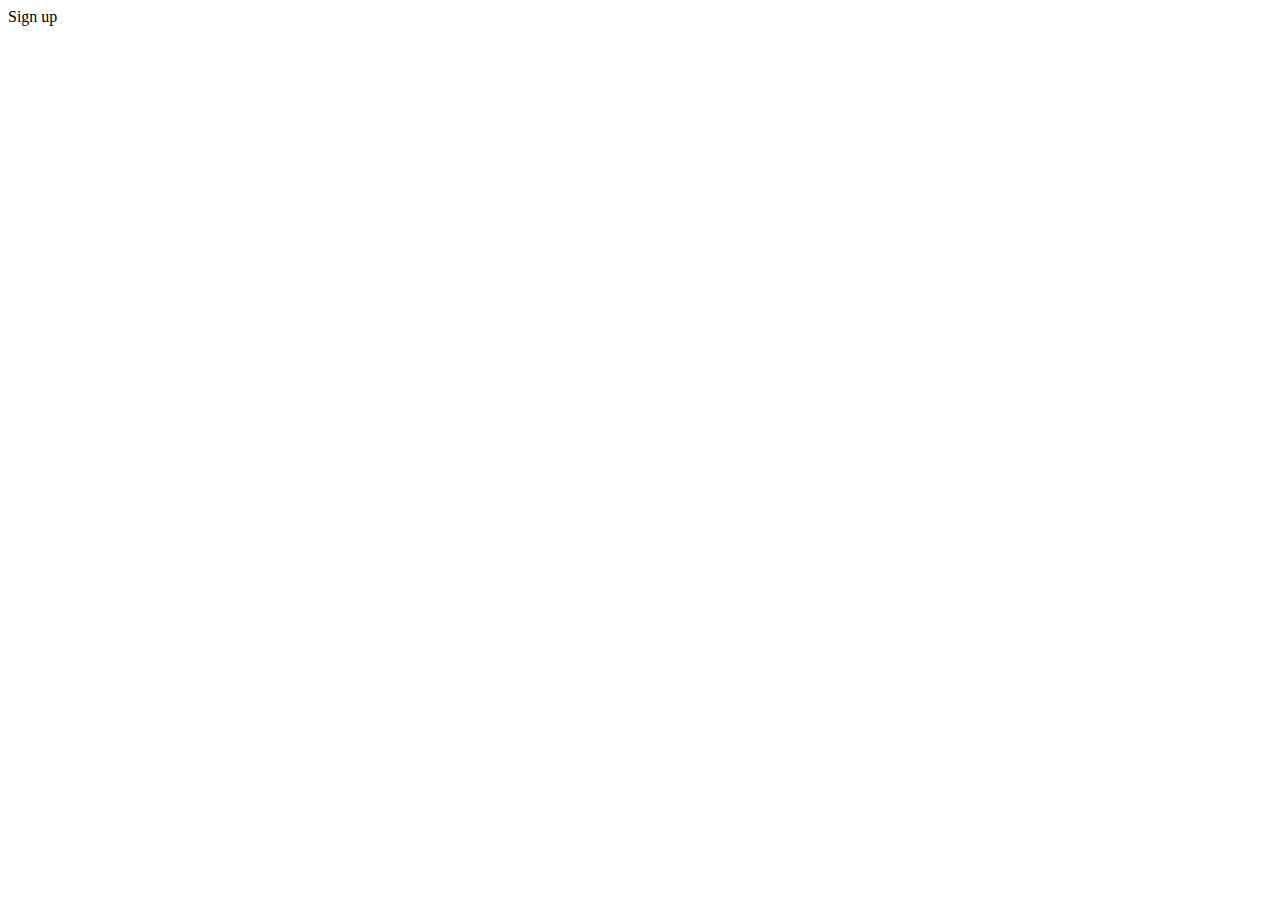
==== index.html @ c43a3894 "commit" ====
<!DOCTYPE html>
<html lang="en">
<head>
    <meta charset="UTF-8">
    <meta name="viewport" content="width=device-width, initial-scale=1.0">
    <title>Sign up</title>
</head>
<body>
    Sign up
</body>
</html>
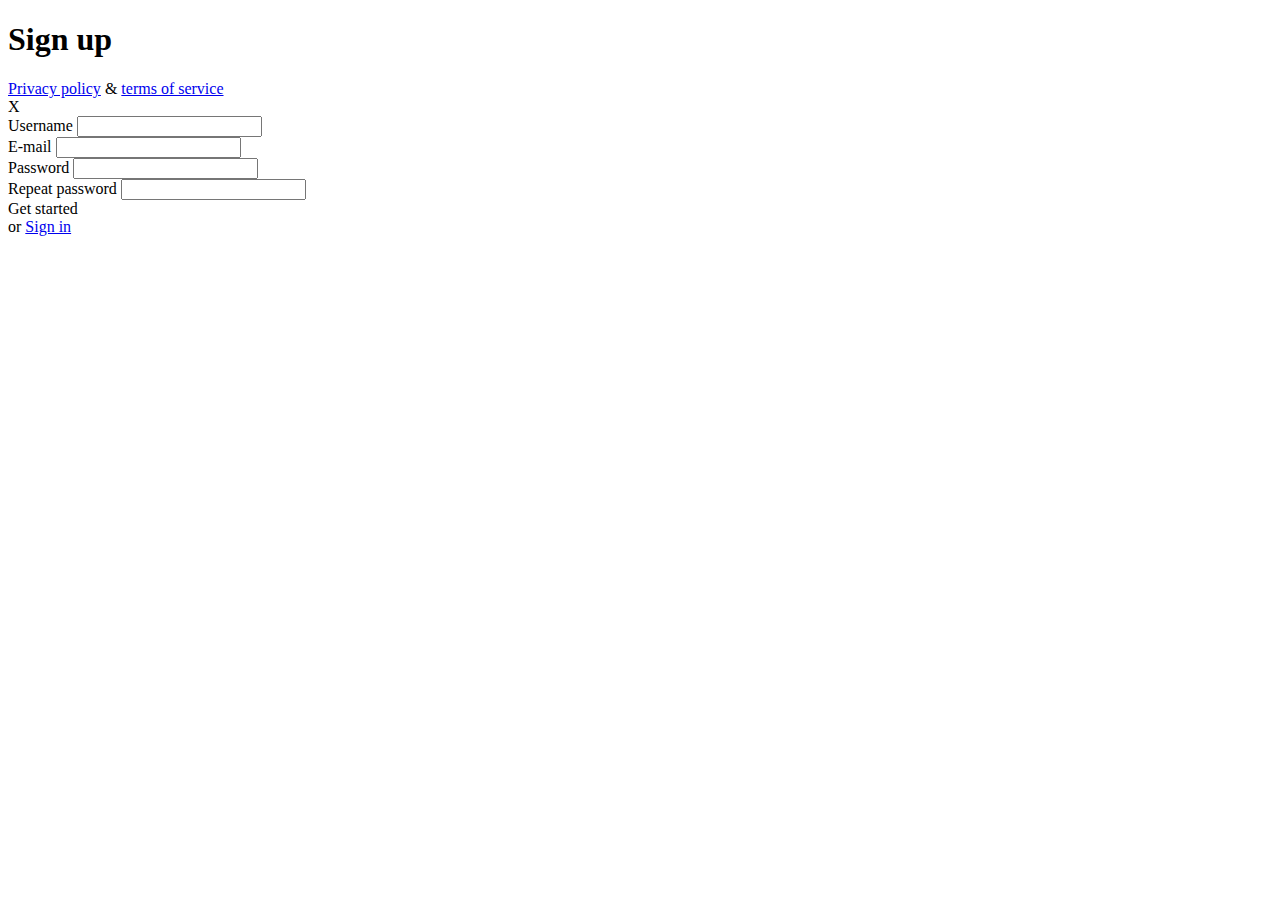
==== commit bb60ef77: "HTML structure" ====
--- a/index.html
+++ b/index.html
@@ -6,6 +6,41 @@
     <title>Sign up</title>
 </head>
 <body>
-    Sign up
+    <main>
+        <div>
+            <h1>Sign up</h1>
+            <footer>
+                <a href="#">Privacy policy</a>
+                <span>&amp;</span>
+                <a href="#">terms of service</a>
+            </footer>
+        </div>
+        <div>
+            <div>X</div>
+            <form>
+                <div>
+                    <label for="username">Username</label>
+                    <input id="username" type="text">
+                </div>
+                <div>
+                    <label for="email">E-mail</label>
+                    <input id="email" type="email">
+                </div>
+                <div>
+                    <label for="pass">Password</label>
+                    <input id="pass" type="password">
+                </div>
+                <div>
+                    <label for="repass">Repeat password</label>
+                    <input id="repass" type="password">
+                </div>
+                <div>
+                    <div>Get started</div>
+                    <span>or</span>
+                    <a href="#">Sign in</a>
+                </div>
+            </form>
+        </div>
+    </main>
 </body>
 </html>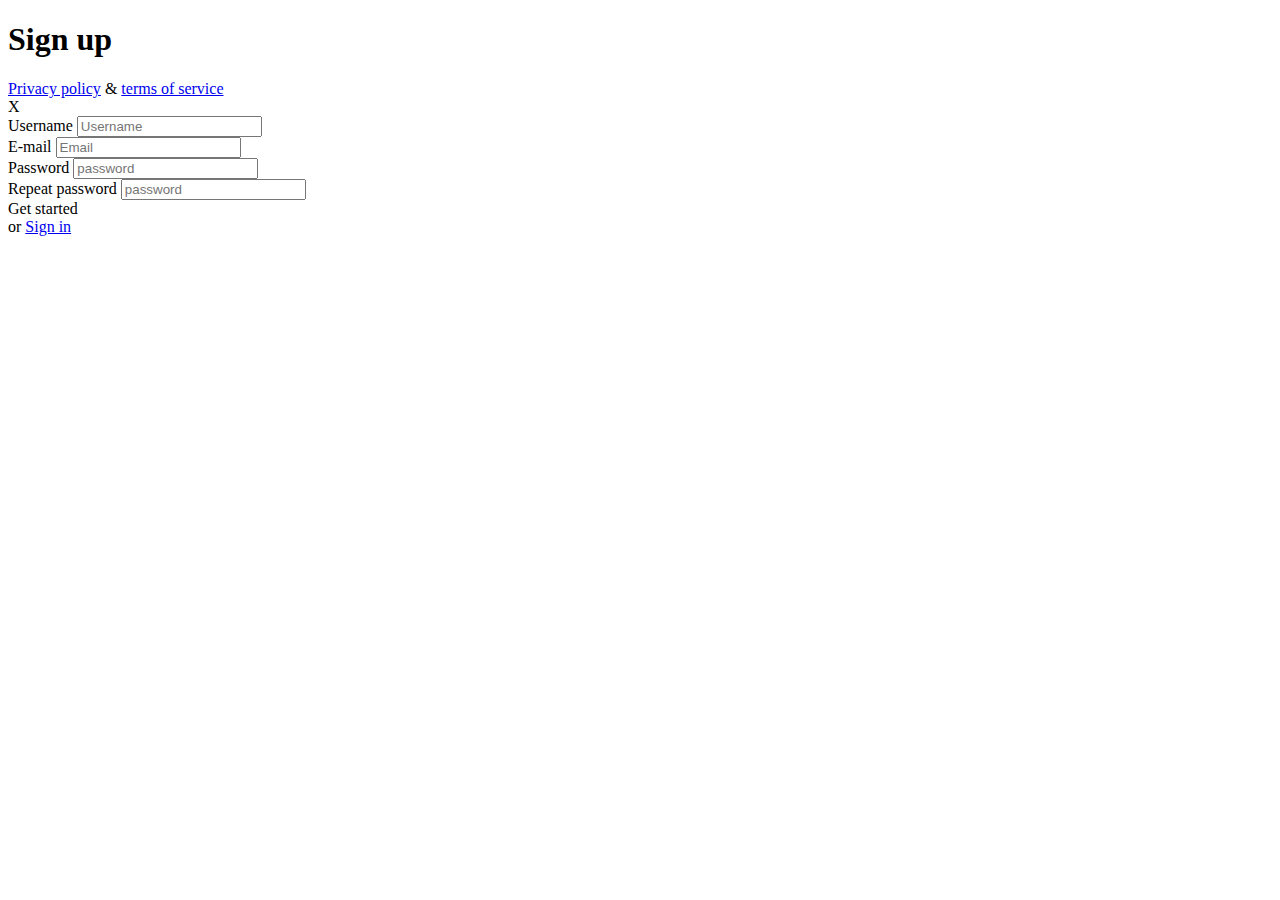
==== commit ae680e27: "input placeholder values" ====
--- a/index.html
+++ b/index.html
@@ -20,19 +20,19 @@
             <form>
                 <div>
                     <label for="username">Username</label>
-                    <input id="username" type="text">
+                    <input id="username" type="text" placeholder="Username">
                 </div>
                 <div>
                     <label for="email">E-mail</label>
-                    <input id="email" type="email">
+                    <input id="email" type="email" placeholder="Email">
                 </div>
                 <div>
                     <label for="pass">Password</label>
-                    <input id="pass" type="password">
+                    <input id="pass" type="password" placeholder="password">
                 </div>
                 <div>
                     <label for="repass">Repeat password</label>
-                    <input id="repass" type="password">
+                    <input id="repass" type="password" placeholder="password">
                 </div>
                 <div>
                     <div>Get started</div>
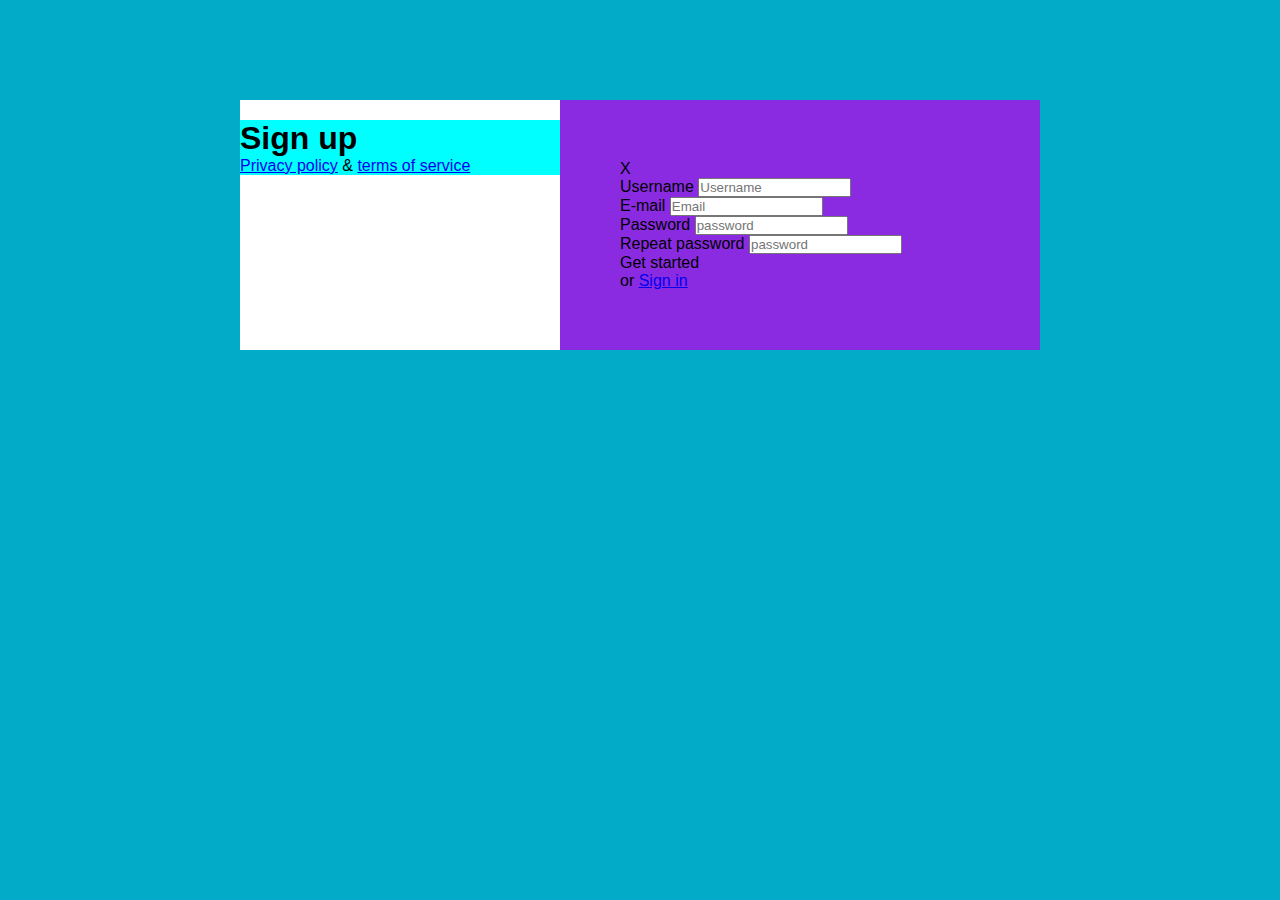
==== commit 7dd6b419: "Basic css structure" ====
--- a/index.html
+++ b/index.html
@@ -4,40 +4,47 @@
     <meta charset="UTF-8">
     <meta name="viewport" content="width=device-width, initial-scale=1.0">
     <title>Sign up</title>
+    <!-- components -->
+    <link rel="stylesheet" href="./css/reset.css">
+    <link rel="stylesheet" href="./css/button.css">
+    <link rel="stylesheet" href="./css/form.css">
+    <!-- custom -->
+    <link rel="stylesheet" href="./css/custom.css">
+
 </head>
 <body>
-    <main>
-        <div>
-            <h1>Sign up</h1>
-            <footer>
-                <a href="#">Privacy policy</a>
-                <span>&amp;</span>
-                <a href="#">terms of service</a>
+    <main class="container">
+        <div class="left-column">
+            <h1 class="page-title">Sign up</h1>
+            <footer class="bottom-links">
+                <a class="link" href="#">Privacy policy</a>
+                <span class="text">&amp;</span>
+                <a class="link" href="#">terms of service</a>
             </footer>
         </div>
-        <div>
-            <div>X</div>
-            <form>
-                <div>
-                    <label for="username">Username</label>
-                    <input id="username" type="text" placeholder="Username">
+        <div class="right-column">
+            <div class="close">X</div>
+            <form class="form">
+                <div class="form-row">
+                    <label class="label" for="username">Username</label>
+                    <input class="input" id="username" type="text" placeholder="Username">
                 </div>
-                <div>
-                    <label for="email">E-mail</label>
-                    <input id="email" type="email" placeholder="Email">
+                <div class="form-row">
+                    <label class="label" for="email">E-mail</label>
+                    <input class="input" id="email" type="email" placeholder="Email">
                 </div>
-                <div>
-                    <label for="pass">Password</label>
-                    <input id="pass" type="password" placeholder="password">
+                <div class="form-row">
+                    <label class="label" for="pass">Password</label>
+                    <input class="input" id="pass" type="password" placeholder="password">
                 </div>
-                <div>
-                    <label for="repass">Repeat password</label>
-                    <input id="repass" type="password" placeholder="password">
+                <div class="form-row">
+                    <label class="label" for="repass">Repeat password</label>
+                    <input class="input" id="repass" type="password" placeholder="password">
                 </div>
-                <div>
-                    <div>Get started</div>
-                    <span>or</span>
-                    <a href="#">Sign in</a>
+                <div class="form-row">
+                    <div class="btn">Get started</div>
+                    <span class="text">or</span>
+                    <a class="link" href="#">Sign in</a>
                 </div>
             </form>
         </div>
--- a/css/custom.css
+++ b/css/custom.css
@@ -0,0 +1,49 @@
+body {
+    background-color: #02ACC9;
+}
+    .container {
+        display: inline-block;
+        width: 800px;
+        background-color:white;
+        margin-top:100px;
+        margin-left: calc((100% - 800px) / 2);
+    }
+        .left-column {
+            display:inline-block;
+            width:40%;
+            float:left;
+            margin-top:20px;
+            background-color: aqua;
+        }
+            .page-title {
+            }
+            .bottom-links {
+            }
+                .bottom-links > .link {
+                }
+                .bottom-links > .text {
+                }
+        .right-column {
+            display:inline-block;
+            /* width: calc(60% - 120px); */
+            width:60%;
+            float:left;
+            padding:60px;
+            background-color: blueviolet;
+        }
+            .close {
+            }
+            .form {
+            }
+                .form-row {
+                }
+                    .label {
+                    }
+                    .input {
+                    }
+                    .btn {
+                    }
+                    .form-row > .text {
+                    }
+                    .form-row > .link {
+                    }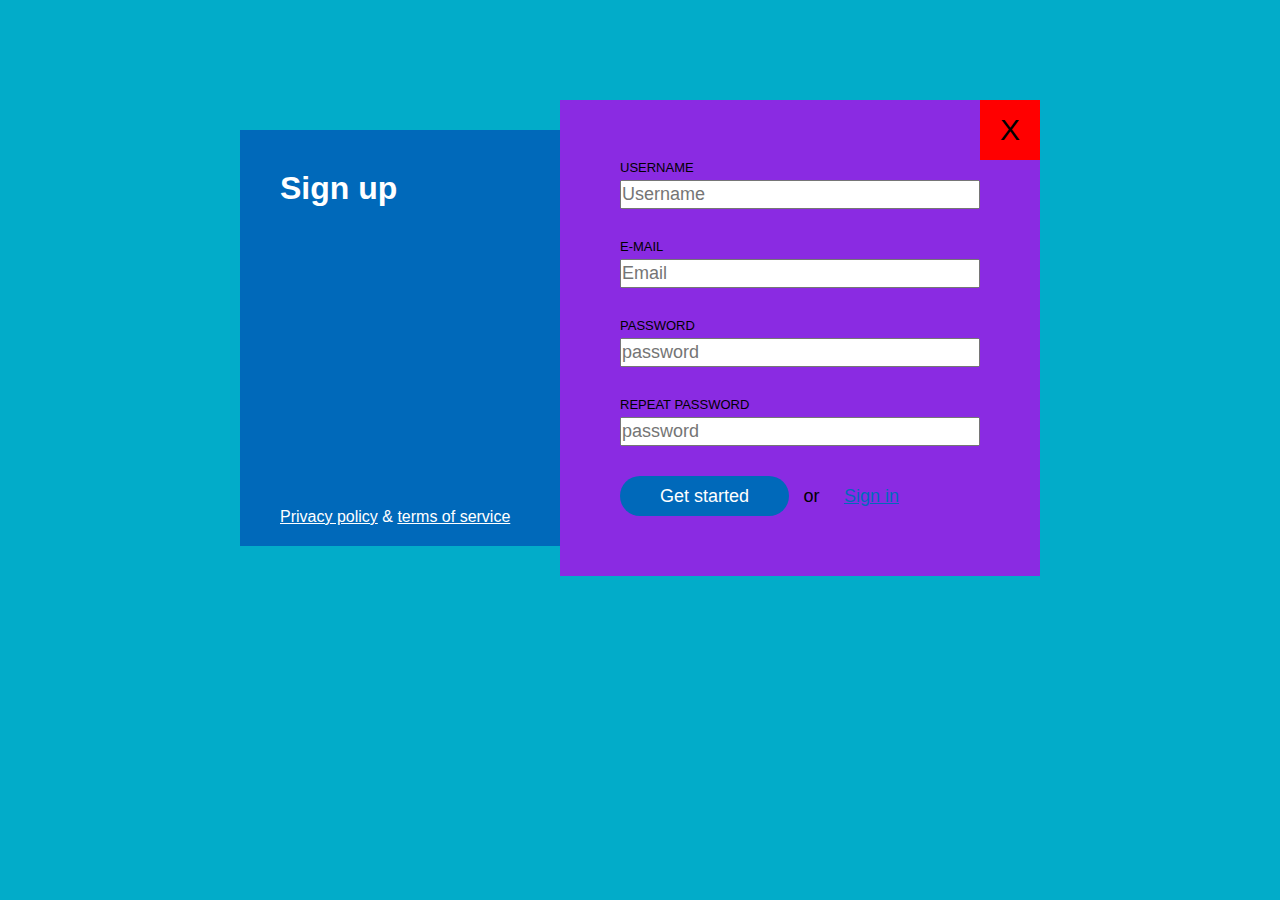
==== commit 2b0747ab: "Position relative-absolute" ====
--- a/index.html
+++ b/index.html
@@ -4,8 +4,9 @@
     <meta charset="UTF-8">
     <meta name="viewport" content="width=device-width, initial-scale=1.0">
     <title>Sign up</title>
+    <!-- reset -->
+    <link rel="stylesheet" href="./css/reset.css">
     <!-- components -->
-    <link rel="stylesheet" href="./css/reset.css">
     <link rel="stylesheet" href="./css/button.css">
     <link rel="stylesheet" href="./css/form.css">
     <!-- custom -->
--- a/css/button.css
+++ b/css/button.css
@@ -0,0 +1,11 @@
+.btn {
+    display: inline-block;
+    padding: 10px;
+    padding-left: 40px;
+    padding-right: 40px;
+    line-height: 20px;
+    font-size: 18px;
+    border-radius: 20px;
+    background-color:#0069BA;
+    color:#fff;
+}--- a/css/form.css
+++ b/css/form.css
@@ -0,0 +1,39 @@
+.form {
+    display: inline-block;
+    width: 100%;
+}
+    .form-row {
+        display:inline-block;
+        width: 100%;
+        margin-bottom: 30px;
+    }
+        .form-row:last-of-type {
+            margin-bottom: 0;
+        }
+        .label {
+            display:inline-block;
+            width: 100%;
+            margin-bottom: 5px;
+            font-size: 13px;
+            line-height: 15px;
+            text-transform: uppercase;
+        }
+        .input {
+            display:inline-block;
+            width: 100%;
+            font-size: 18px;
+            line-height: 25px;
+        }
+        .form-row > .text {
+            display: inline-block;
+            padding: 10px;
+            line-height: 20px;
+            font-size: 18px;
+        }
+        .form-row > .link {
+            display: inline-block;
+            padding: 10px;
+            line-height: 20px;
+            font-size: 18px;
+            color:#0069BA
+        }--- a/css/custom.css
+++ b/css/custom.css
@@ -4,46 +4,56 @@
     .container {
         display: inline-block;
         width: 800px;
-        background-color:white;
-        margin-top:100px;
+        margin-top: 100px;
         margin-left: calc((100% - 800px) / 2);
+        position:relative;
     }
         .left-column {
-            display:inline-block;
-            width:40%;
-            float:left;
-            margin-top:20px;
-            background-color: aqua;
+            display: inline-block;
+            width: 40%;
+            padding: 40px;
+            padding-bottom: 20px;
+            background-color:#0069BA;
+            color: #fff;
+            position:absolute;
+            top:30px;
+            bottom:30px;
         }
             .page-title {
+                display: inline-block;
+                width: 100%;
             }
             .bottom-links {
+                display: inline-block;
+                width: 100%;
+                position: absolute;
+                bottom:20px;
+                left: 40px;
+                right:40px;
             }
                 .bottom-links > .link {
+                    color:#fff;
                 }
                 .bottom-links > .text {
                 }
         .right-column {
             display:inline-block;
             /* width: calc(60% - 120px); */
-            width:60%;
-            float:left;
-            padding:60px;
+            width: 60%;
+            float: right;
+            padding: 60px;
             background-color: blueviolet;
+            position:relative;
         }
             .close {
-            }
-            .form {
-            }
-                .form-row {
-                }
-                    .label {
-                    }
-                    .input {
-                    }
-                    .btn {
-                    }
-                    .form-row > .text {
-                    }
-                    .form-row > .link {
-                    }+                display: inline-block;
+                width:60px;
+                line-height:60px;
+                text-align:center;
+                font-size: 30px;
+                float:right;
+                position:absolute;
+                top: 0;
+                right:0;
+                background:red;
+            }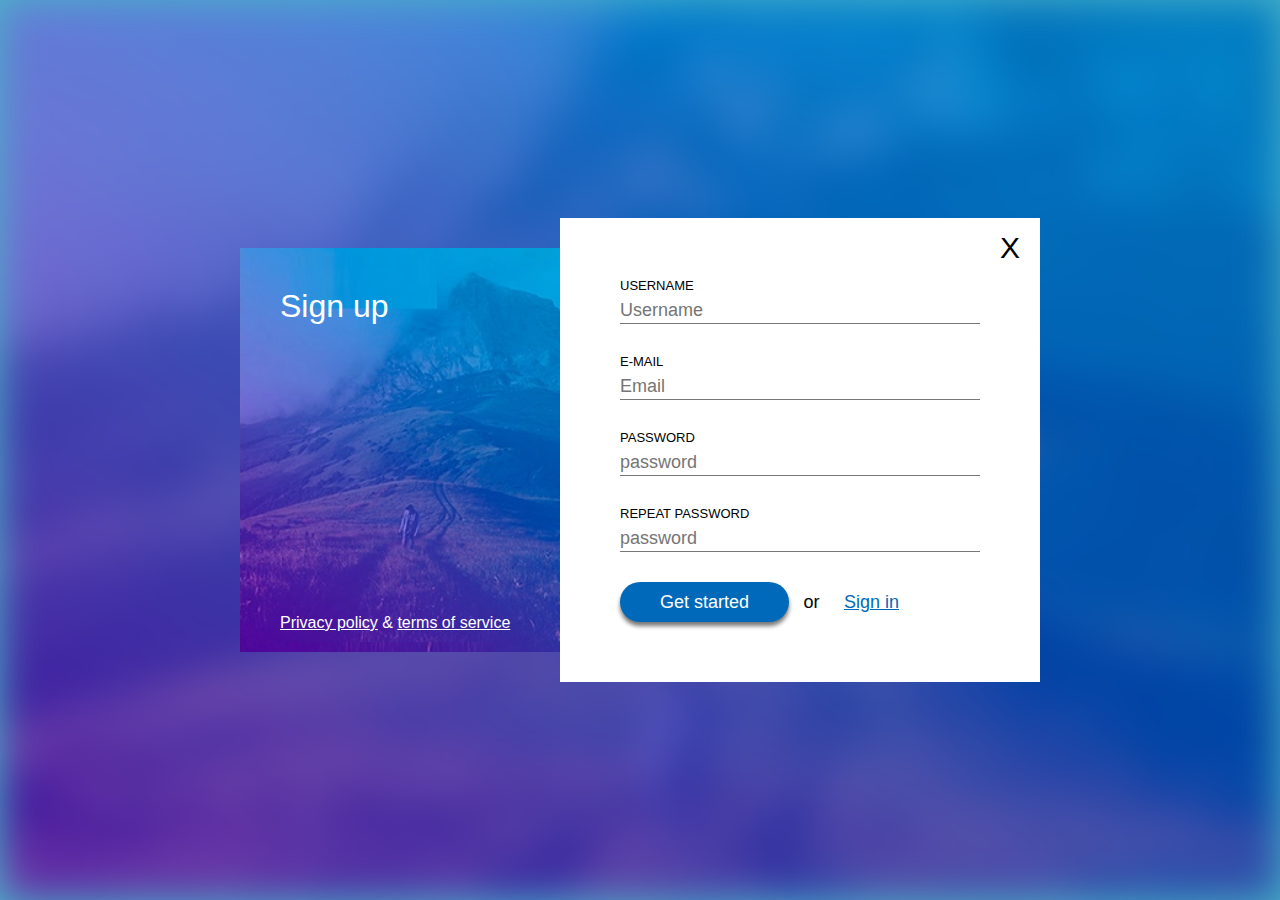
==== commit 9656341c: "Background image and position center" ====
--- a/index.html
+++ b/index.html
@@ -14,6 +14,7 @@
 
 </head>
 <body>
+    <div class="background"></div>
     <main class="container">
         <div class="left-column">
             <h1 class="page-title">Sign up</h1>
--- a/css/button.css
+++ b/css/button.css
@@ -8,4 +8,9 @@
     border-radius: 20px;
     background-color:#0069BA;
     color:#fff;
-}+    box-shadow: 0 4px 4px #0008;
+}
+    .btn:hover {
+        box-shadow: 0 4px 8px #000;
+        cursor: pointer;
+    }--- a/css/form.css
+++ b/css/form.css
@@ -23,6 +23,12 @@
             width: 100%;
             font-size: 18px;
             line-height: 25px;
+            border: none;
+            border-bottom: 1px solid #777;
+        }
+        .input:focus {
+            outline: 2px solid #0069BA;
+            /* outline: none; */
         }
         .form-row > .text {
             display: inline-block;
@@ -36,4 +42,8 @@
             line-height: 20px;
             font-size: 18px;
             color:#0069BA
+        }
+        .form-row > .link:hover {
+            color: red;
+            text-transform: uppercase;
         }--- a/css/custom.css
+++ b/css/custom.css
@@ -1,12 +1,22 @@
 body {
-    background-color: #02ACC9;
+    background-color: #4BB3C9;
 }
+    .background {
+        height: 100vh;
+        background-image: url(../img/kalnas.jpg);
+        background-repeat: no-repeat;
+        background-size: cover;
+        background-position: center;
+        filter: blur(20px);
+    }
     .container {
         display: inline-block;
         width: 800px;
-        margin-top: 100px;
-        margin-left: calc((100% - 800px) / 2);
-        position:relative;
+        position: absolute;
+        /* top: calc((100% - 800px) / 2); */
+        top:50%;
+        left: 50%;
+        transform: translate(-50%, -50%);
     }
         .left-column {
             display: inline-block;
@@ -14,22 +24,27 @@
             padding: 40px;
             padding-bottom: 20px;
             background-color:#0069BA;
+            background-image: url(../img/kalnas.jpg);
+            background-repeat: no-repeat;
+            background-size: cover;
+            background-position: center;
             color: #fff;
-            position:absolute;
-            top:30px;
-            bottom:30px;
+            position: absolute;
+            top: 30px;
+            bottom: 30px;
         }
             .page-title {
                 display: inline-block;
                 width: 100%;
+                font-weight: normal;
             }
             .bottom-links {
                 display: inline-block;
                 width: 100%;
                 position: absolute;
-                bottom:20px;
+                bottom: 20px;
                 left: 40px;
-                right:40px;
+                right: 40px;
             }
                 .bottom-links > .link {
                     color:#fff;
@@ -42,18 +57,16 @@
             width: 60%;
             float: right;
             padding: 60px;
-            background-color: blueviolet;
-            position:relative;
+            background-color: #fff;
+            position: relative;
         }
             .close {
                 display: inline-block;
-                width:60px;
-                line-height:60px;
-                text-align:center;
+                width: 60px;
+                line-height: 60px;
+                text-align: center;
                 font-size: 30px;
-                float:right;
-                position:absolute;
+                position: absolute;
                 top: 0;
-                right:0;
-                background:red;
+                right: 0;
             }